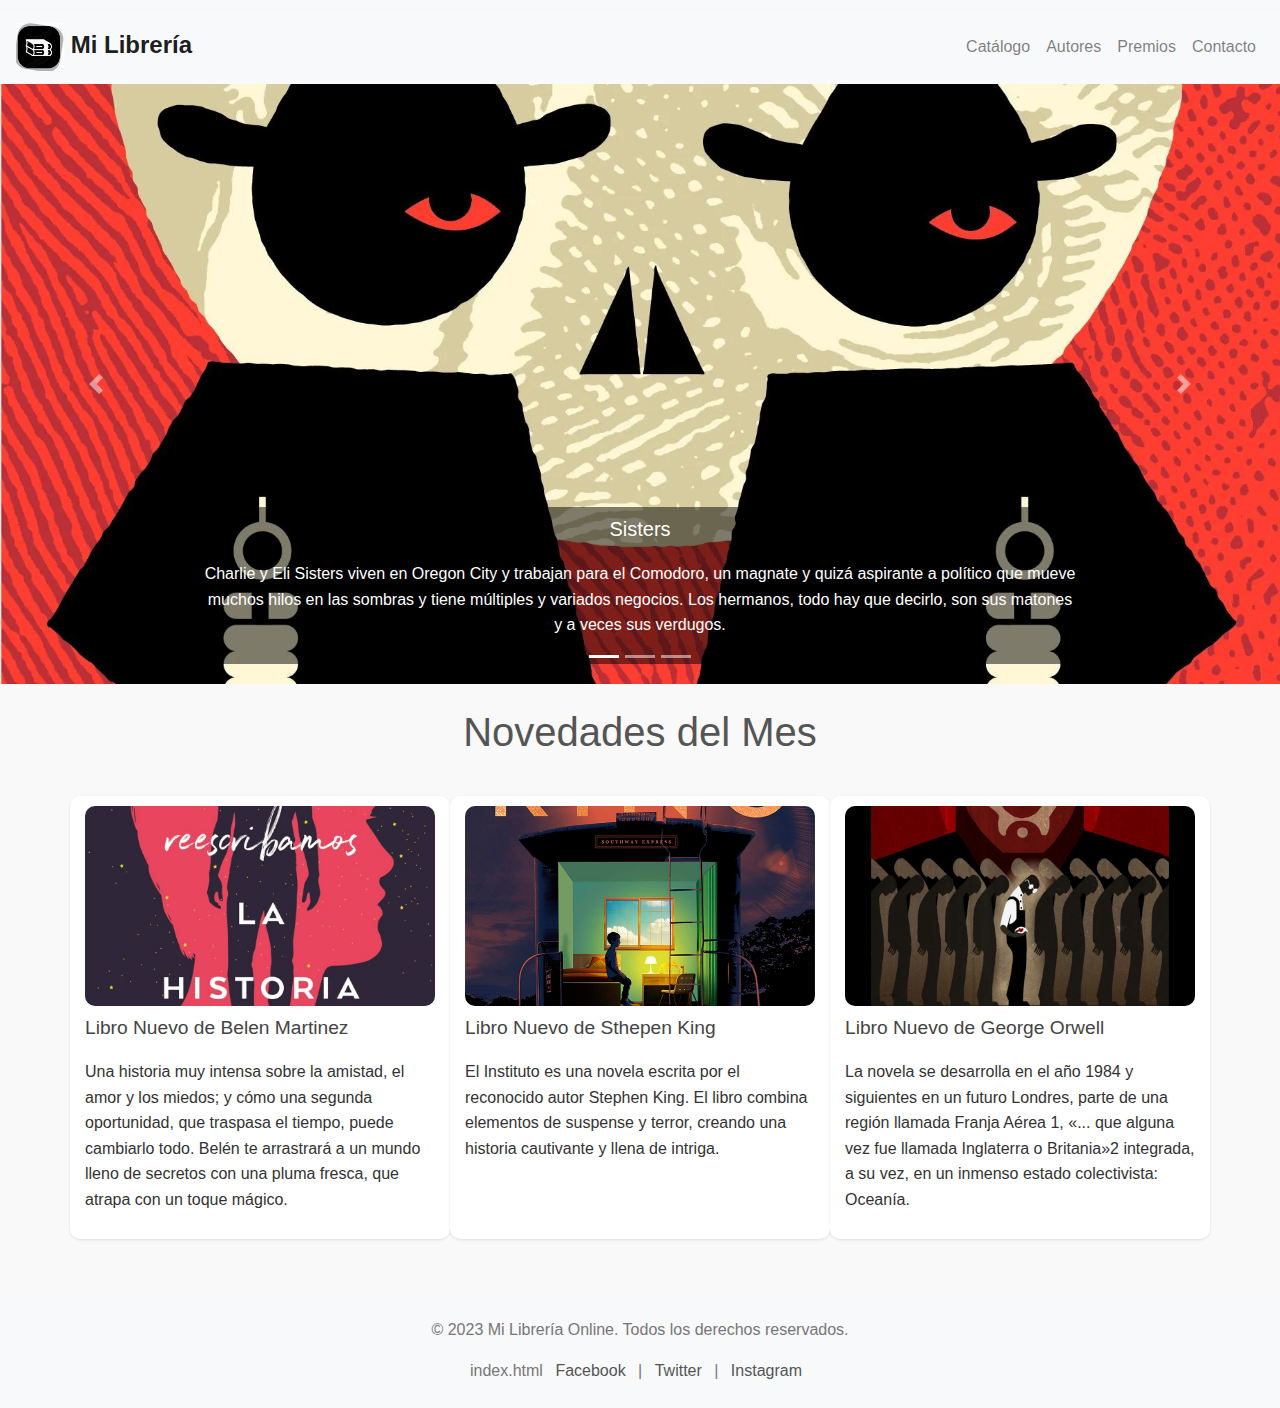
==== index.html @ e9f3ab6b "Libreria online" ====
<!DOCTYPE html>  
<html lang="es">  
<head>  
    <meta charset="UTF-8">  
    <meta name="viewport" content="width=device-width, initial-scale=1.0">  
    <title>Mi Librería Online</title>  
    <!-- Enlace a Bootstrap CSS -->  
    <link href="https://maxcdn.bootstrapcdn.com/bootstrap/4.5.2/css/bootstrap.min.css" rel="stylesheet">  
    <link rel="stylesheet" href="./styles/styles.css">  
</head>  
<body>  
    <header>  
        <nav class="navbar navbar-expand-lg navbar-light bg-light">  
            <a class="navbar-brand" href="index.html"><img src="./img/Captura.JPG" alt="" class="logo"> Mi Librería</a>  
            <button class="navbar-toggler" type="button" data-toggle="collapse" data-target="#navbarNav" aria-controls="navbarNav" aria-expanded="false" aria-label="Toggle navigation">  
                <span class="navbar-toggler-icon"></span>  
            </button>  
            <div class="collapse navbar-collapse" id="navbarNav">  
                <ul class="navbar-nav ml-auto">  
                    <li class="nav-item"><a class="nav-link" href="Catalogo.html">Catálogo</a></li>  
                    <li class="nav-item"><a class="nav-link" href="Autores.html">Autores</a></li>  
                    <li class="nav-item"><a class="nav-link" href="Premios.html">Premios</a></li>  
                    <li class="nav-item"><a class="nav-link" href="Contacto.html">Contacto</a></li>  
                </ul>  
            </div>  
        </nav>  
    </header>  
    <main>  
        <!-- Carrusel de Bootstrap -->  
        <div id="carouselExampleIndicators" class="carousel slide" data-ride="carousel">  
            <ol class="carousel-indicators">  
                <li data-target="#carouselExampleIndicators" data-slide-to="0" class="active"></li>  
                <li data-target="#carouselExampleIndicators" data-slide-to="1"></li>  
                <li data-target="#carouselExampleIndicators" data-slide-to="2"></li>  
            </ol>  
            <div class="carousel-inner">  
                <div class="carousel-item active">  
                    <img class="d-block w-100" src="img/30-asombrosas-portadas-de-libros-28.webp" alt="Libro Sisters">  
                    <div class="carousel-caption d-none d-md-block">  
                        <h5>Sisters</h5>  
                        <p>Charlie y Eli Sisters viven en Oregon City y trabajan para el Comodoro, un magnate y quizá aspirante a político que mueve muchos hilos en las sombras y tiene múltiples y variados negocios. Los hermanos, todo hay que decirlo, son sus matones y a veces sus verdugos.</p>  
                    </div>  
                </div>  
                <div class="carousel-item">  
                    <img class="d-block w-100" src="img/habitos-atomicos-3.jpg" alt="Libro Habitos Atomicos">  
                    <div class="carousel-caption d-none d-md-block">  
                        <h5>Habitos Atomicos</h5>  
                        <p>En el corazón de la transformación personal y el éxito duradero yace un principio aparentemente simple: los hábitos. En su revelador libro Hábitos Atómicos, James Clear nos sumerge en un viaje profundo hacia la ciencia de la formación de hábitos</p>  
                    </div>  
                </div>  
                <div class="carousel-item">  
                    <img class="d-block w-100" src="img/libro-los-secretos-de-la-mente-millonaria.jpg" alt="Libro mente millonaria">  
                    <div class="carousel-caption d-none d-md-block">  
                        <h5>Mente Millonaria</h5>  
                        <p>El libro de Los Secretos de la Mente Millonaria es un libro best-seller escrito en 2005 por T. Harv Eker. En él, el autor se enfoca en explicarnos cómo es que los patrones mentales impactan nuestra capacidad para acumular riqueza, y nos muestra las formas de pensar de la gente rica y próspera para que podamos replicarlas.</p>  
                    </div>  
                </div>  
            </div>  
            <a class="carousel-control-prev" href="#carouselExampleIndicators" role="button" data-slide="prev">  
                <span class="carousel-control-prev-icon" aria-hidden="true"></span>  
                <span class="sr-only">Anterior</span>  
            </a>  
            <a class="carousel-control-next" href="#carouselExampleIndicators" role="button" data-slide="next">  
                <span class="carousel-control-next-icon" aria-hidden="true"></span>  
                <span class="sr-only">Siguiente</span>  
            </a>  
        </div>  

        <!-- Sección de Novedades -->  
        <section class="novedades my-4">  
            <div class="container">  
                <h2 class="text-center">Novedades del Mes</h2>  
                <div class="row">  
                    <article class="col-md-4">  
                        <img src="img/Cuando reescribamos la historia.jpg" alt="Novedad 1" class="img-fluid">  
                        <h3>Libro Nuevo de Belen Martinez</h3>  
                        <p>Una historia muy intensa sobre la amistad, el amor y los miedos; y cómo una segunda oportunidad, que traspasa el tiempo, puede cambiarlo todo. Belén te arrastrará a un mundo lleno de secretos con una pluma fresca, que atrapa con un toque mágico.</p>  
                    </article>  
                    <article class="col-md-4">  
                        <img src="./img/ins-668x1024.png" alt="Novedad 2" class="img-fluid">  
                        <h3>Libro Nuevo de Sthepen King</h3>  
                        <p>El Instituto es una novela escrita por el reconocido autor Stephen King. El libro combina elementos de suspense y terror, creando una historia cautivante y llena de intriga. </p>  
                    </article>  
                    <article class="col-md-4">  
                        <img src="./img/1984_1.jpg" alt="Novedad 3" class="img-fluid">  
                        <h3>Libro Nuevo de George Orwell</h3>  
                        <p>La novela se desarrolla en el año 1984 y siguientes en un futuro Londres, parte de una región llamada Franja Aérea 1, «... que alguna vez fue llamada Inglaterra o Britania»2​ integrada, a su vez, en un inmenso estado colectivista: Oceanía.</p>  
                    </article>  
                </div>  
            </div>  
        </section>  
    </main>  

    <!-- Footer -->  
    <footer class="bg-light py-4">  
        <div class="container text-center">  
            <p>&copy; 2023 Mi Librería Online. Todos los derechos reservados.</p>  
            <div>  
     index.html           <a href="#" class="mx-2">Facebook</a> |  
                <a href="#" class="mx-2">Twitter</a> |  
                <a href="#" class="mx-2">Instagram</a>  
            </div>  
        </div>  
    </footer>  
    <!-- Enlaces a JavaScript de Bootstrap -->  
    <script src="https://code.jquery.com/jquery-3.5.1.slim.min.js"></script>  
    <script src="https://cdn.jsdelivr.net/npm/@popperjs/core@2/dist/umd/popper.min.js"></script>  
    <script src="https://stackpath.bootstrapcdn.com/bootstrap/4.5.2/js/bootstrap.min.js"></script>  
</body>  
</html>
---- styles/styles.css ----
/* Estilos Generales */
body {  
    font-family: 'Arial', sans-serif;  
    line-height: 1.6;  
    color: #333;  
    background-color: #f9f9f9;  
    padding-top: 10px; 
}  
 
a {  
    color: #007bff;  
    text-decoration: none;  
}  
h1, h2, h3, h4, h5 {  
    color: #333;  
    margin-bottom: 20px;  
} 
/* NAVBAR  */
.logo{
    width: 3rem;
    cursor: pointer;
}
.navbar {  
    box-shadow: 0 2px 4px rgba(0,0,0,0.1);  
}  

.navbar-brand {  
    font-size: 1.5rem;  
    font-weight: bold;  
}  
/* CARRUSEL */
.carousel-item img {  
    width: 100%; 
    height: auto; 
    max-height: 600px;   
    object-fit: cover;  
}
.carousel-item h5{
    color: white;
} 

.carousel-caption {  
    background-color: rgba(0, 0, 0, 0.5);  
    padding: 10px;  
    border-radius: 8px;  
}  
/* Novedades  */
.novedades h2 {  
    font-size: 2.5rem;  
    margin-bottom: 40px;  
    color: #555;  
}  

article {  
    margin-bottom: 30px;  
    padding: 10px;  
    background: #fff;  
    border-radius: 10px;  
    box-shadow: 0 1px 3px rgba(0,0,0,0.1);  
}  

article img {  
    max-height: 200px;  
    width: 100%;  
    object-fit: cover;  
    border-radius: 10px;  
}  

article h3 {  
    margin-top: 10px;  
    font-size: 1.2rem;  
    color: #444;  
}
/* Footer */  
footer {  
    color: #777;  
    background-color: #e9ecef;  
    padding: 30px 0;  
}  

footer a {  
    color: #555;  
}  

footer a:hover {  
    color: #000;  
}
@media (max-width: 768px) {  
    h1, h2, h3 {  
        font-size: 1.5rem;  
    }  
    
    .navbar-brand {  
        font-size: 1.2rem;  
    }  
}  

/* Ajustes para dispositivos medianos */  
@media (min-width: 768px) {  
    section h2 {  
        font-size: 2.5rem;  
    }  
}
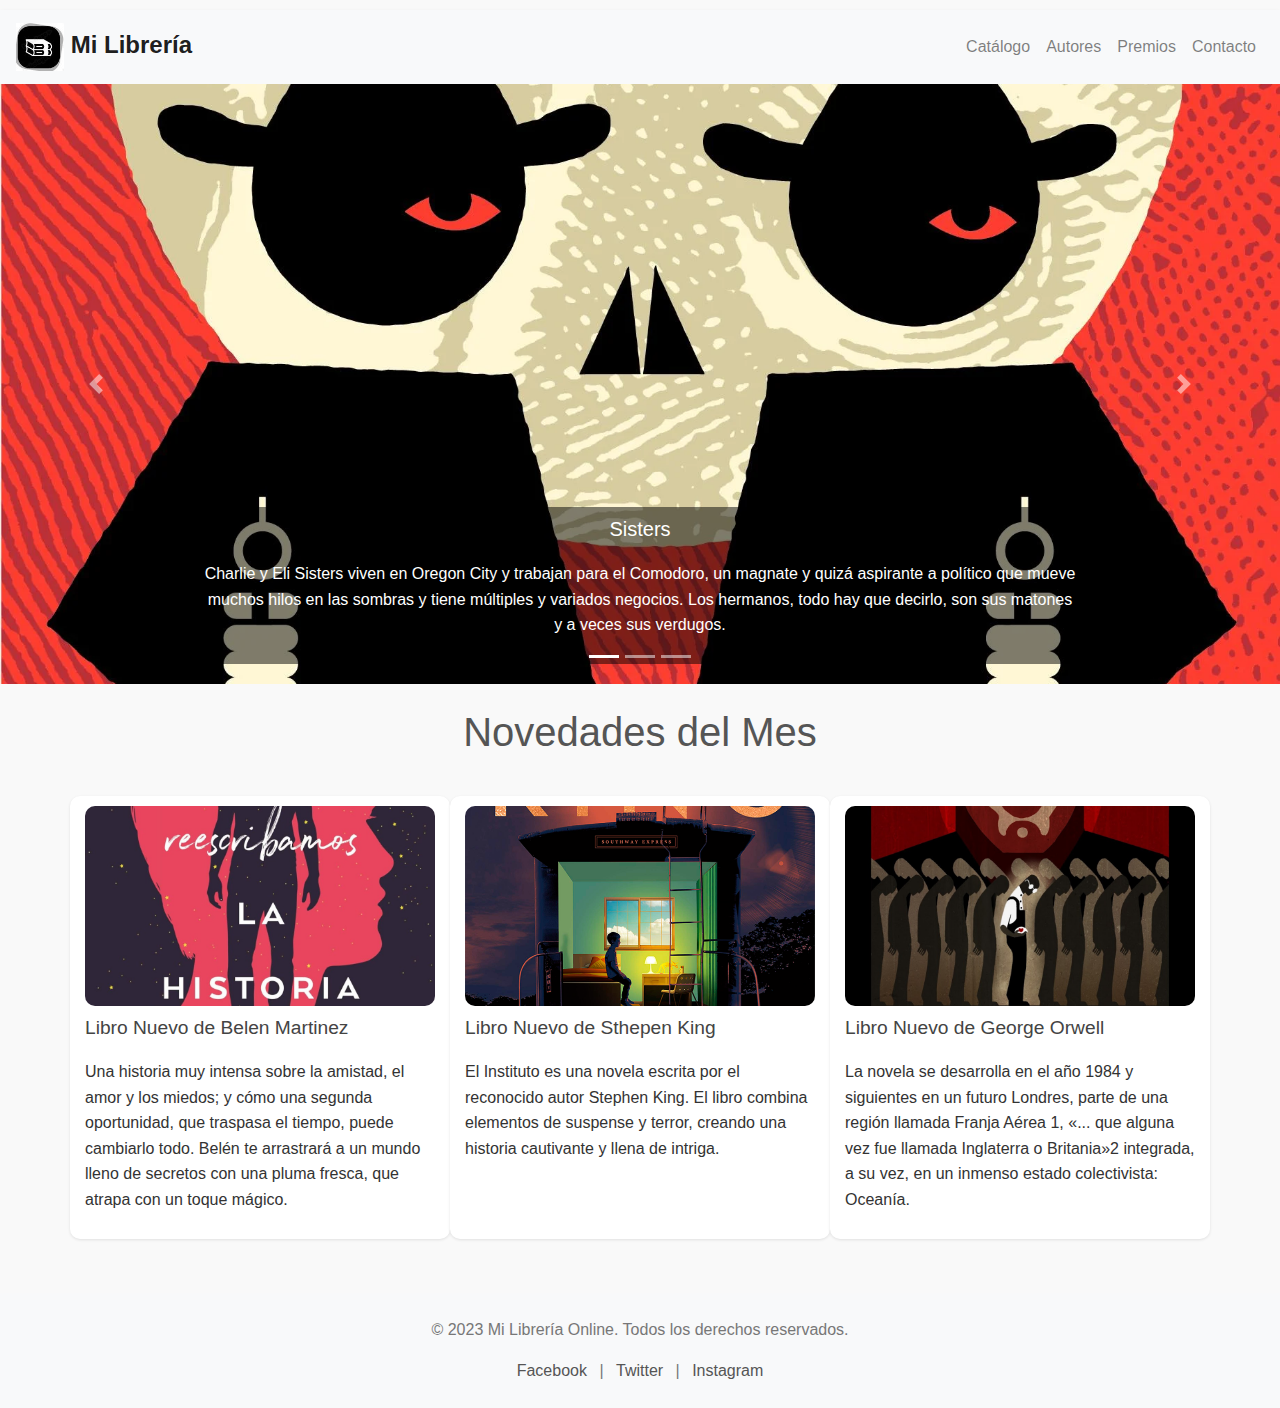
==== commit 8e94c359: "Libreria Online" ====
--- a/index.html
+++ b/index.html
@@ -11,7 +11,7 @@
 <body>  
     <header>  
         <nav class="navbar navbar-expand-lg navbar-light bg-light">  
-            <a class="navbar-brand" href="index.html"><img src="./img/Captura.JPG" alt="" class="logo"> Mi Librería</a>  
+            <a class="navbar-brand" href="index.html"><img src="./img/Captura.JPG" alt="logo" class="logo"> Mi Librería</a>  
             <button class="navbar-toggler" type="button" data-toggle="collapse" data-target="#navbarNav" aria-controls="navbarNav" aria-expanded="false" aria-label="Toggle navigation">  
                 <span class="navbar-toggler-icon"></span>  
             </button>  
@@ -96,7 +96,7 @@
         <div class="container text-center">  
             <p>&copy; 2023 Mi Librería Online. Todos los derechos reservados.</p>  
             <div>  
-     index.html           <a href="#" class="mx-2">Facebook</a> |  
+                <a href="#" class="mx-2">Facebook</a> |  
                 <a href="#" class="mx-2">Twitter</a> |  
                 <a href="#" class="mx-2">Instagram</a>  
             </div>  
